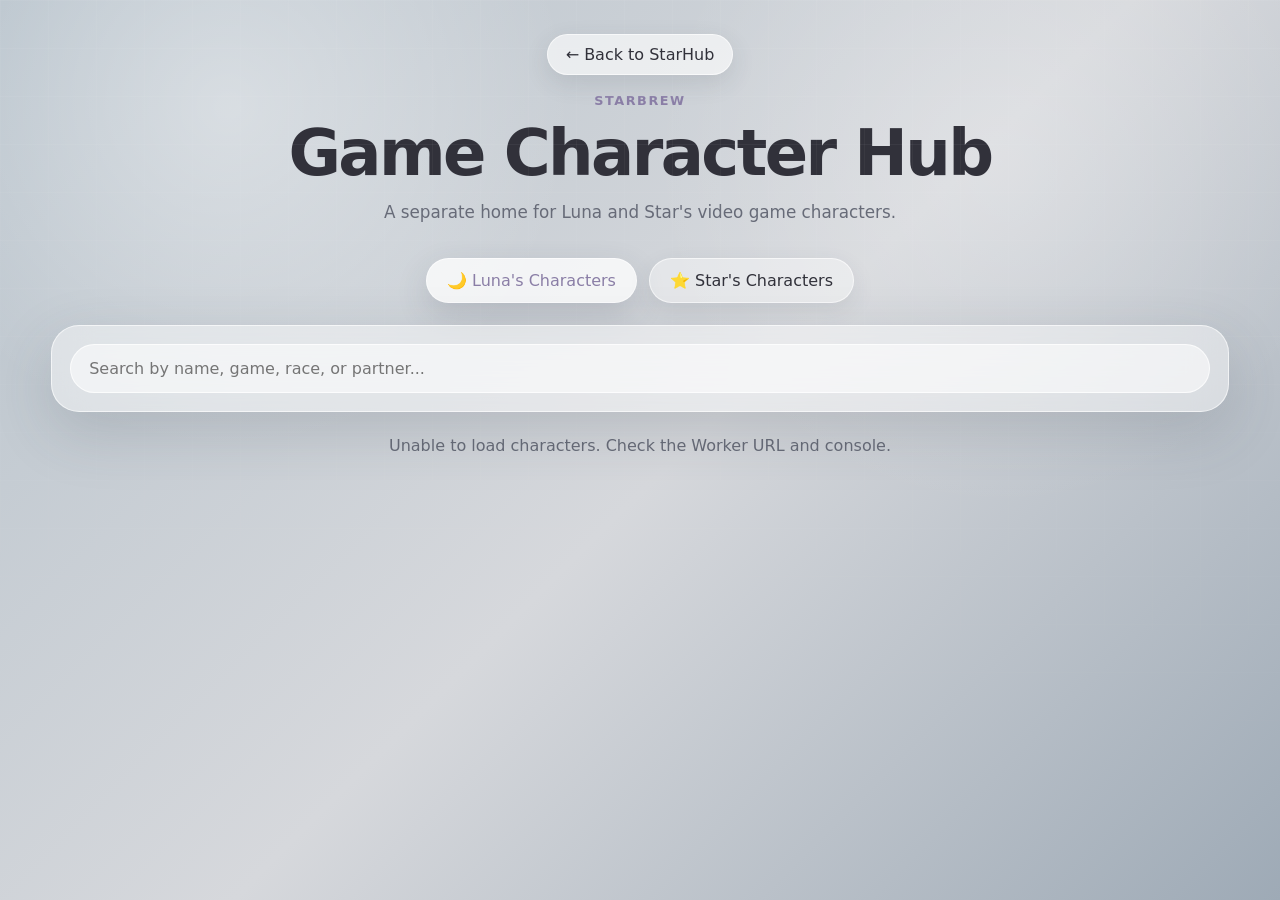
==== index.html @ 3034ac72 "Add files via upload" ====
<!DOCTYPE html>
<html lang="en">
<head>
<meta charset="UTF-8">
<meta name="viewport" content="width=device-width, initial-scale=1.0">
<title>Game Character Hub</title>
<link rel="stylesheet" href="style.css?v=1">
</head>
<body>

<header class="site-header">
  <a class="back-link" href="https://characterhub.pages.dev/">← Back to StarHub</a>
  <p class="eyebrow">Starbrew</p>
  <h1>Game Character Hub</h1>
  <p class="subtitle">A separate home for Luna and Star's video game characters.</p>
</header>

<main class="hub-shell">
  <nav class="owner-tabs" aria-label="Character owner tabs">
    <button class="owner-tab active" data-owner="Luna">🌙 Luna's Characters</button>
    <button class="owner-tab" data-owner="Star">⭐ Star's Characters</button>
  </nav>

  <section class="toolbar glass-card">
    <input id="searchInput" type="search" placeholder="Search by name, game, race, or partner...">
  </section>

  <section id="statusMessage" class="status-message">Loading characters...</section>

  <section id="characterGrid" class="character-grid"></section>
</main>

<script src="script.js?v=1"></script>
</body>
</html>
---- style.css ----
* {
  box-sizing: border-box;
}

:root {
  --bg-1: #b8c3cc;
  --bg-2: #d6d8dc;
  --bg-3: #9eaab6;
  --glass: rgba(255, 255, 255, .42);
  --glass-strong: rgba(255, 255, 255, .62);
  --line: rgba(255, 255, 255, .62);
  --text: #31313a;
  --muted: #676b78;
  --accent: #8a7ea6;
  --accent-2: #64748b;
  --shadow: 0 20px 60px rgba(55, 64, 78, .18);
  --radius: 28px;
}

html {
  min-height: 100%;
}

body {
  margin: 0;
  min-height: 100%;
  font-family: "Trebuchet MS", system-ui, sans-serif;
  color: var(--text);
  background:
    radial-gradient(circle at 18% 12%, rgba(255,255,255,.38), transparent 26%),
    radial-gradient(circle at 78% 18%, rgba(255,255,255,.24), transparent 28%),
    linear-gradient(135deg, var(--bg-1), var(--bg-2) 52%, var(--bg-3));
  background-attachment: fixed;
}

body::before {
  content: "";
  position: fixed;
  inset: 0;
  pointer-events: none;
  background-image:
    linear-gradient(rgba(255,255,255,.12) 1px, transparent 1px),
    linear-gradient(90deg, rgba(255,255,255,.1) 1px, transparent 1px);
  background-size: 48px 48px;
  mask-image: linear-gradient(to bottom, rgba(0,0,0,.45), transparent);
}

.site-header,
.character-header {
  text-align: center;
  padding: 34px 20px 22px;
}

.back-link {
  display: inline-flex;
  align-items: center;
  justify-content: center;
  margin-bottom: 18px;
  padding: 10px 18px;
  border-radius: 999px;
  color: var(--text);
  text-decoration: none;
  background: var(--glass-strong);
  border: 1px solid var(--line);
  box-shadow: 0 8px 25px rgba(55, 64, 78, .12);
}

.eyebrow {
  margin: 0 0 8px;
  color: var(--accent);
  letter-spacing: .12em;
  text-transform: uppercase;
  font-size: .8rem;
  font-weight: 700;
}

h1 {
  margin: 0;
  font-size: clamp(2.2rem, 5vw, 4.2rem);
  letter-spacing: -.04em;
}

.subtitle {
  max-width: 720px;
  margin: 12px auto 0;
  color: var(--muted);
  font-size: 1.05rem;
}

.hub-shell,
.profile-shell {
  width: min(1180px, 92vw);
  margin: 0 auto 60px;
}

.owner-tabs,
.profile-tabs {
  display: flex;
  justify-content: center;
  flex-wrap: wrap;
  gap: 12px;
  margin: 14px auto 22px;
}

.owner-tab,
.profile-tab,
button {
  border: 1px solid var(--line);
  border-radius: 999px;
  padding: 12px 20px;
  background: var(--glass);
  color: var(--text);
  cursor: pointer;
  font: inherit;
  box-shadow: 0 8px 22px rgba(55, 64, 78, .1);
  transition: transform .18s ease, background .18s ease, box-shadow .18s ease;
}

.owner-tab:hover,
.profile-tab:hover,
button:hover {
  transform: translateY(-1px);
}

.owner-tab.active,
.profile-tab.active {
  background: rgba(255,255,255,.76);
  color: var(--accent);
  box-shadow: 0 12px 32px rgba(55, 64, 78, .16);
}

.glass-card,
.character-card,
.image-card {
  background: var(--glass);
  border: 1px solid var(--line);
  border-radius: var(--radius);
  box-shadow: var(--shadow);
  backdrop-filter: blur(18px);
  -webkit-backdrop-filter: blur(18px);
}

.toolbar {
  padding: 18px;
  margin-bottom: 24px;
}

#searchInput {
  width: 100%;
  border: 1px solid rgba(255,255,255,.74);
  border-radius: 999px;
  padding: 14px 18px;
  background: rgba(255,255,255,.54);
  color: var(--text);
  font: inherit;
  outline: none;
}

.status-message {
  text-align: center;
  color: var(--muted);
  margin: 22px 0;
}

.character-grid {
  display: grid;
  grid-template-columns: repeat(auto-fill, minmax(220px, 1fr));
  gap: 22px;
}

.character-card {
  overflow: hidden;
  text-decoration: none;
  color: inherit;
  display: block;
  transition: transform .18s ease, box-shadow .18s ease;
}

.character-card:hover {
  transform: translateY(-4px);
  box-shadow: 0 28px 70px rgba(55, 64, 78, .22);
}

.card-image-wrap {
  aspect-ratio: 1 / 1;
  background: rgba(255,255,255,.36);
  overflow: hidden;
}

.card-image-wrap img {
  width: 100%;
  height: 100%;
  object-fit: cover;
  display: block;
}

.card-body {
  padding: 18px;
}

.card-body h2 {
  margin: 0 0 8px;
  font-size: 1.25rem;
}

.card-body p {
  margin: 5px 0;
  color: var(--muted);
}

.badge {
  display: inline-flex;
  margin-top: 10px;
  padding: 6px 10px;
  border-radius: 999px;
  background: rgba(255,255,255,.55);
  color: var(--accent-2);
  font-size: .85rem;
}

.tab-panel {
  display: none;
}

.tab-panel.active {
  display: block;
}

.overview-grid {
  display: grid;
  grid-template-columns: minmax(240px, 360px) minmax(0, 1fr);
  gap: 24px;
  align-items: stretch;
}

.portrait-card,
.facts-card {
  padding: 24px;
}

.portrait-card img {
  width: 100%;
  max-height: 440px;
  object-fit: contain;
  display: block;
  border-radius: 20px;
  background: rgba(255,255,255,.4);
}

.facts-card h2,
.section-title h2 {
  margin: 0 0 14px;
  color: var(--accent);
}

.facts-card p {
  font-size: 1.05rem;
  margin: 12px 0;
}

.facts-card strong {
  color: var(--accent-2);
}

.section-title {
  text-align: center;
  margin: 12px 0 24px;
}

.section-title p {
  margin: 0;
  color: var(--muted);
}

.image-grid {
  display: grid;
  grid-template-columns: repeat(auto-fill, minmax(220px, 1fr));
  gap: 22px;
}

.image-card {
  overflow: hidden;
  padding: 12px;
}

.image-card img {
  width: 100%;
  aspect-ratio: 1 / 1;
  object-fit: cover;
  display: block;
  border-radius: 18px;
  cursor: pointer;
  background: rgba(255,255,255,.4);
}

.image-title {
  margin: 10px 6px 4px;
  color: var(--muted);
  font-size: .95rem;
}

.nsfw-card img {
  filter: blur(18px);
}

.nsfw-card.revealed img {
  filter: none;
}

.nsfw-wrap {
  position: relative;
}

.nsfw-overlay {
  position: absolute;
  inset: 12px;
  border-radius: 18px;
  display: grid;
  place-items: center;
  text-align: center;
  background: rgba(40, 42, 52, .42);
  color: white;
  pointer-events: none;
}

.nsfw-card.revealed .nsfw-overlay {
  display: none;
}

.lightbox {
  display: none;
  position: fixed;
  inset: 0;
  z-index: 20;
  background: rgba(20, 22, 28, .72);
  backdrop-filter: blur(12px);
  padding: 48px 24px;
}

.lightbox.active {
  display: grid;
  place-items: center;
}

.lightbox img {
  max-width: min(1100px, 92vw);
  max-height: 86vh;
  object-fit: contain;
  border-radius: 22px;
  box-shadow: 0 30px 90px rgba(0,0,0,.35);
}

.lightbox-close {
  position: fixed;
  top: 22px;
  right: 22px;
  width: 48px;
  height: 48px;
  padding: 0;
  font-size: 2rem;
}

@media (max-width: 760px) {
  .overview-grid {
    grid-template-columns: 1fr;
  }

  .hub-shell,
  .profile-shell {
    width: min(94vw, 680px);
  }
}
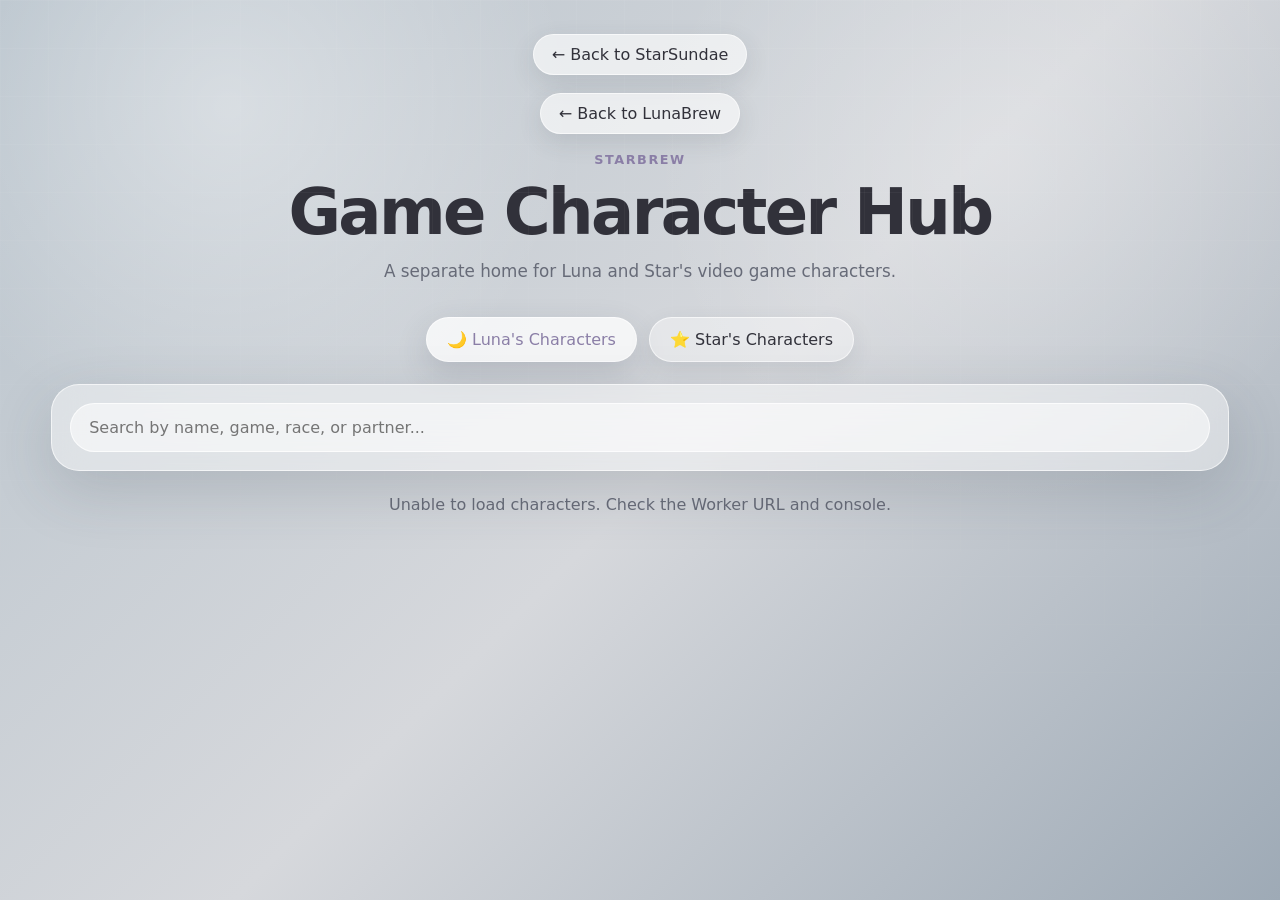
==== commit 01eb2b9d: "Update index.html" ====
--- a/index.html
+++ b/index.html
@@ -9,7 +9,8 @@
 <body>
 
 <header class="site-header">
-  <a class="back-link" href="https://characterhub.pages.dev/">← Back to StarHub</a>
+  <a class="back-link" href="https://characterhub.pages.dev/">← Back to StarSundae</a><br>
+   <a class="back-link" href="https://lunabrew.pages.dev/">← Back to LunaBrew</a>
   <p class="eyebrow">Starbrew</p>
   <h1>Game Character Hub</h1>
   <p class="subtitle">A separate home for Luna and Star's video game characters.</p>
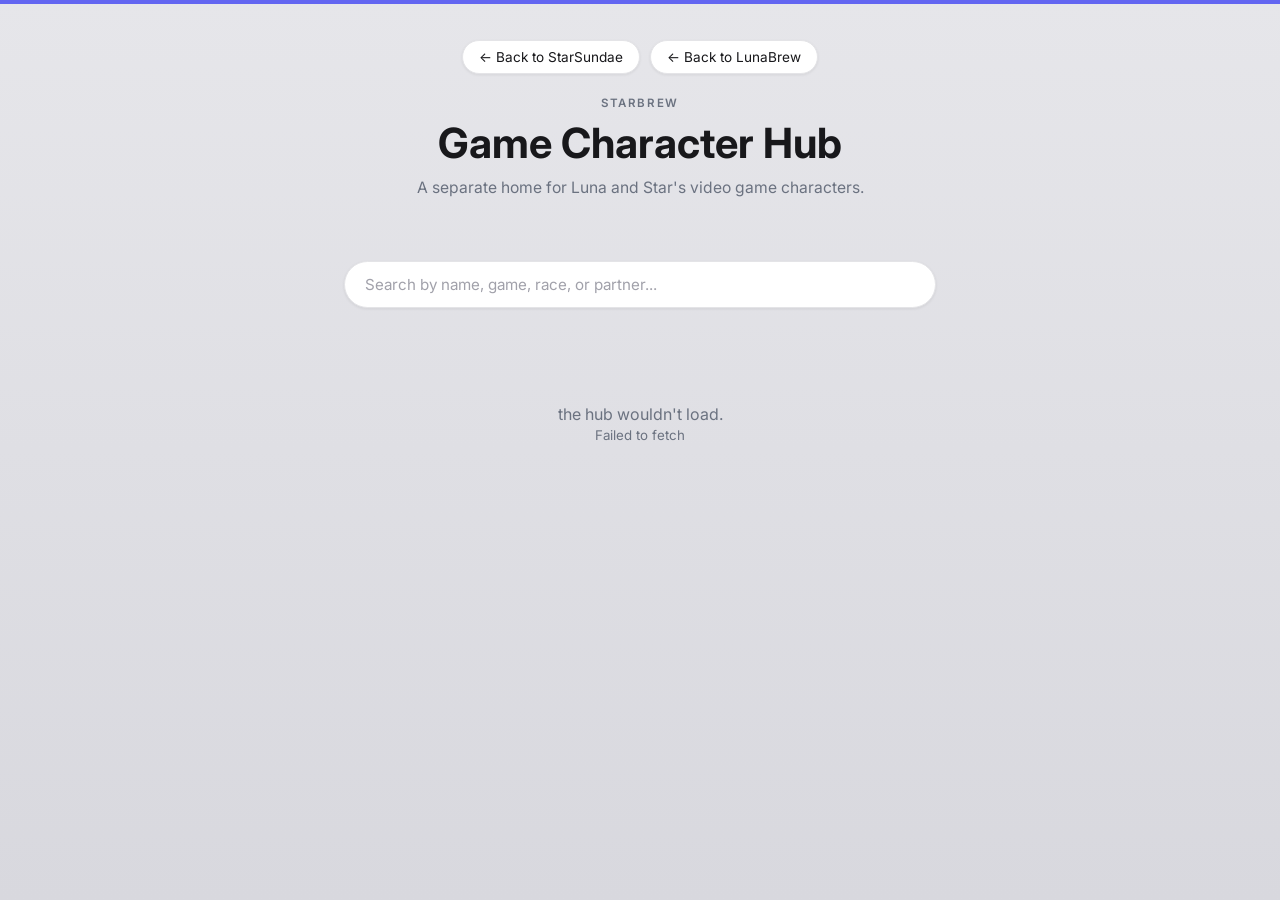
==== commit 127113fb: "Update index.html" ====
--- a/index.html
+++ b/index.html
@@ -4,33 +4,285 @@
 <meta charset="UTF-8">
 <meta name="viewport" content="width=device-width, initial-scale=1.0">
 <title>Game Character Hub</title>
-<link rel="stylesheet" href="style.css?v=1">
+<link rel="preconnect" href="https://fonts.googleapis.com">
+<link rel="preconnect" href="https://fonts.gstatic.com" crossorigin>
+<link href="https://fonts.googleapis.com/css2?family=Inter:wght@400;500;600;700&display=swap" rel="stylesheet">
+<style>
+  :root{
+    --bg-a: #e6e6ea;
+    --bg-b: #d8d8de;
+    --card: #ffffff;
+    --ink: #18181b;
+    --muted: #6b7280;
+    --border: #e4e4e7;
+    --accent: #6366f1;
+    --accent-ink: #4338ca;
+    --pill-bg: #f4f4f5;
+    --shadow: rgba(24,24,27,0.08);
+    --radius: 16px;
+  }
+  *{ box-sizing:border-box; }
+  body{
+    margin:0;
+    min-height:100vh;
+    background: linear-gradient(180deg, var(--bg-a), var(--bg-b));
+    color: var(--ink);
+    font-family:'Inter', system-ui, sans-serif;
+  }
+  .top-accent{ height:4px; background: var(--accent); }
+
+  header{
+    max-width:900px; margin:0 auto;
+    padding: 36px 24px 20px;
+    text-align:center;
+  }
+  .back-links{
+    display:flex; justify-content:center; gap:10px; flex-wrap:wrap;
+    margin-bottom:22px;
+  }
+  .back-links a{
+    display:inline-flex; align-items:center; gap:6px;
+    background: var(--card);
+    border:1px solid var(--border);
+    border-radius:20px;
+    padding:8px 16px;
+    font-size:0.85rem;
+    color: var(--ink);
+    text-decoration:none;
+    box-shadow: 0 1px 3px var(--shadow);
+  }
+  .back-links a:hover{ border-color: var(--accent); color: var(--accent-ink); }
+
+  .eyebrow{
+    font-size:0.72rem; letter-spacing:0.14em; text-transform:uppercase;
+    color: var(--muted); margin-bottom:8px; font-weight:600;
+  }
+  h1{
+    font-size: clamp(2rem, 5vw, 2.6rem);
+    font-weight:700; margin:0 0 10px;
+  }
+  .subtitle{ color: var(--muted); font-size:0.98rem; margin:0 0 22px; }
+
+  .owner-tabs{
+    display:flex; justify-content:center; gap:10px; margin-bottom:22px; flex-wrap:wrap;
+  }
+  .owner-tab{
+    appearance:none; cursor:pointer;
+    display:inline-flex; align-items:center; gap:8px;
+    background: var(--card);
+    border:1.5px solid var(--border);
+    border-radius:22px;
+    padding:9px 18px;
+    font-family:'Inter', sans-serif;
+    font-size:0.9rem; font-weight:500;
+    color: var(--muted);
+    box-shadow: 0 1px 3px var(--shadow);
+    transition: all 0.15s ease;
+  }
+  .owner-tab:hover{ color: var(--ink); }
+  .owner-tab.active{
+    border-color: var(--accent);
+    color: var(--accent-ink);
+  }
+
+  .search-wrap{ max-width:640px; margin: 0 auto 8px; padding: 0 24px; }
+  .search-input{
+    width:100%;
+    background: var(--card);
+    border:1px solid var(--border);
+    border-radius:24px;
+    padding:13px 20px;
+    font-family:'Inter', sans-serif;
+    font-size:0.95rem;
+    color: var(--ink);
+    box-shadow: 0 1px 3px var(--shadow);
+    outline:none;
+  }
+  .search-input:focus{ border-color: var(--accent); }
+  .search-input::placeholder{ color: #a1a1aa; }
+
+  main{ max-width:1100px; margin:0 auto; padding: 28px 24px 80px; }
+
+  .grid{
+    display:grid;
+    grid-template-columns: repeat(auto-fill, minmax(200px, 1fr));
+    gap:20px;
+  }
+  .card{
+    background: var(--card);
+    border:1px solid var(--border);
+    border-radius: var(--radius);
+    overflow:hidden;
+    cursor:pointer;
+    text-decoration:none;
+    color:inherit;
+    display:block;
+    transition: transform 0.15s ease, box-shadow 0.15s ease;
+  }
+  .card:hover{ transform: translateY(-3px); box-shadow: 0 12px 24px var(--shadow); }
+  .card .thumb{
+    width:100%; height:180px;
+    background: var(--pill-bg);
+    object-fit:cover; object-position: center 20%;
+    display:block;
+  }
+  .card .thumb-fallback{
+    width:100%; height:180px;
+    background: linear-gradient(135deg, var(--pill-bg), var(--border));
+    display:flex; align-items:center; justify-content:center;
+    font-size:2rem; font-weight:700; color: var(--muted);
+  }
+  .card .body{ padding: 12px 14px 16px; }
+  .card .name{ font-weight:600; font-size:1rem; margin-bottom:2px; }
+  .card .meta{ font-size:0.82rem; color: var(--muted); line-height:1.4; }
+  .card .badge{
+    display:inline-block; margin-top:8px;
+    background: var(--pill-bg);
+    border-radius:12px;
+    font-size:0.72rem;
+    padding:3px 10px;
+    color: var(--muted);
+  }
+
+  .empty-state, .loading-state{
+    text-align:center; color: var(--muted); padding: 60px 20px;
+  }
+</style>
 </head>
 <body>
 
-<header class="site-header">
-  <a class="back-link" href="https://characterhub.pages.dev/">← Back to StarSundae</a><br>
-   <a class="back-link" href="https://lunabrew.pages.dev/">← Back to LunaBrew</a>
-  <p class="eyebrow">Starbrew</p>
+<div class="top-accent"></div>
+
+<header>
+  <div class="back-links" id="back-links"></div>
+  <div class="eyebrow">Starbrew</div>
   <h1>Game Character Hub</h1>
   <p class="subtitle">A separate home for Luna and Star's video game characters.</p>
+  <div class="owner-tabs" id="owner-tabs"></div>
 </header>
 
-<main class="hub-shell">
-  <nav class="owner-tabs" aria-label="Character owner tabs">
-    <button class="owner-tab active" data-owner="Luna">🌙 Luna's Characters</button>
-    <button class="owner-tab" data-owner="Star">⭐ Star's Characters</button>
-  </nav>
-
-  <section class="toolbar glass-card">
-    <input id="searchInput" type="search" placeholder="Search by name, game, race, or partner...">
-  </section>
-
-  <section id="statusMessage" class="status-message">Loading characters...</section>
-
-  <section id="characterGrid" class="character-grid"></section>
+<div class="search-wrap">
+  <input type="text" class="search-input" id="search-input" placeholder="Search by name, game, race, or partner...">
+</div>
+
+<main id="grid">
+  <div class="loading-state">gathering the characters...</div>
 </main>
 
-<script src="script.js?v=1"></script>
+<script>
+  // ---- CONFIG ----
+const API_BASE = "https://testinggroundssb.crysthigpen.workers.dev";
+
+  // These are static site settings, not Notion-backed — edit here directly
+  // whenever the personal bio-link URLs change.
+  const BACK_LINKS = [
+    { label: "← Back to StarSundae", url: "https://starsundae.example.com" },
+    { label: "← Back to LunaBrew", url: "https://lunabrew.example.com" },
+  ];
+
+  const OWNER_ICONS = { luna: "☾", star: "★" };
+
+  const grid = document.getElementById('grid');
+  const ownerTabsEl = document.getElementById('owner-tabs');
+  const backLinksEl = document.getElementById('back-links');
+  const searchInput = document.getElementById('search-input');
+
+  let CHARACTERS = [];
+  let currentOwner = null;
+
+  function esc(str){
+    if(str === undefined || str === null || str === '') return '';
+    return String(str).replace(/[&<>"']/g, c => ({'&':'&amp;','<':'&lt;','>':'&gt;','"':'&quot;',"'":'&#39;'}[c]));
+  }
+
+  function renderBackLinks(){
+    backLinksEl.innerHTML = BACK_LINKS.map(b => `<a href="${esc(b.url)}">${esc(b.label)}</a>`).join('');
+  }
+
+  async function loadHub(){
+    try{
+      const res = await fetch(`${API_BASE}/api/hub`);
+      if(!res.ok) throw new Error(`Request failed (${res.status})`);
+      const data = await res.json();
+      CHARACTERS = data.characters || [];
+
+      if(!CHARACTERS.length){
+        grid.innerHTML = `<div class="empty-state">no characters added yet.</div>`;
+        return;
+      }
+
+      const owners = [...new Set(CHARACTERS.map(c => c.profile?.owner).filter(Boolean))].sort();
+      const requestedOwner = new URLSearchParams(location.search).get('owner');
+      currentOwner = owners.includes(requestedOwner) ? requestedOwner : owners[0];
+
+      renderOwnerTabs(owners);
+      renderGrid();
+    }catch(err){
+      grid.innerHTML = `<div class="empty-state">the hub wouldn't load.<br><small>${esc(err.message)}</small></div>`;
+    }
+  }
+
+  function renderOwnerTabs(owners){
+    if(owners.length < 2){ ownerTabsEl.style.display = 'none'; return; }
+    ownerTabsEl.innerHTML = owners.map(o => {
+      const icon = OWNER_ICONS[o.toLowerCase()] || '•';
+      return `<button class="owner-tab${o === currentOwner ? ' active' : ''}" data-owner="${esc(o)}">${icon} ${esc(o)}'s Characters</button>`;
+    }).join('');
+    ownerTabsEl.querySelectorAll('.owner-tab').forEach(btn => {
+      btn.addEventListener('click', () => {
+        currentOwner = btn.dataset.owner;
+        ownerTabsEl.querySelectorAll('.owner-tab').forEach(b => b.classList.toggle('active', b === btn));
+        const params = new URLSearchParams(location.search);
+        params.set('owner', currentOwner);
+        history.replaceState(null, '', `${location.pathname}?${params.toString()}`);
+        renderGrid();
+      });
+    });
+  }
+
+  function searchIndexFor(character){
+    const p = character.profile || {};
+    const relNames = (character.relationships || []).map(r => r.name || '').join(' ');
+    return [p.name, p.game, p.species, relNames].filter(Boolean).join(' ').toLowerCase();
+  }
+
+  function renderGrid(){
+    const query = searchInput.value.trim().toLowerCase();
+
+    const visible = CHARACTERS.filter(c => {
+      const p = c.profile || {};
+      if ((p.owner || '') !== currentOwner) return false;
+      if (query && !searchIndexFor(c).includes(query)) return false;
+      return true;
+    });
+
+    if(!visible.length){
+      grid.innerHTML = `<div class="empty-state">no characters match.</div>`;
+      return;
+    }
+
+    grid.innerHTML = `<div class="grid">
+      ${visible.map(c => {
+        const p = c.profile || {};
+        const thumb = p.card_image || p.profile_photo || p.couple_image || p.banner_image;
+        const initial = (p.name || '?').trim()[0]?.toUpperCase() || '?';
+        return `<a class="card" href="character.html?c=${encodeURIComponent(c.slug)}&owner=${encodeURIComponent(p.owner || '')}">
+          ${thumb ? `<img class="thumb" src="${esc(thumb)}" alt="" onerror="this.outerHTML='<div class=&quot;thumb-fallback&quot;>${esc(initial)}</div>'">` : `<div class="thumb-fallback">${esc(initial)}</div>`}
+          <div class="body">
+            <div class="name">${esc(p.name || 'unnamed')}</div>
+            <div class="meta">${esc(p.species || '')}</div>
+            <div class="meta">${esc(p.game || '')}</div>
+            ${p.owner ? `<div class="badge">${esc(p.owner)}</div>` : ''}
+          </div>
+        </a>`;
+      }).join('')}
+    </div>`;
+  }
+
+  searchInput.addEventListener('input', renderGrid);
+
+  renderBackLinks();
+  loadHub();
+</script>
 </body>
 </html>
